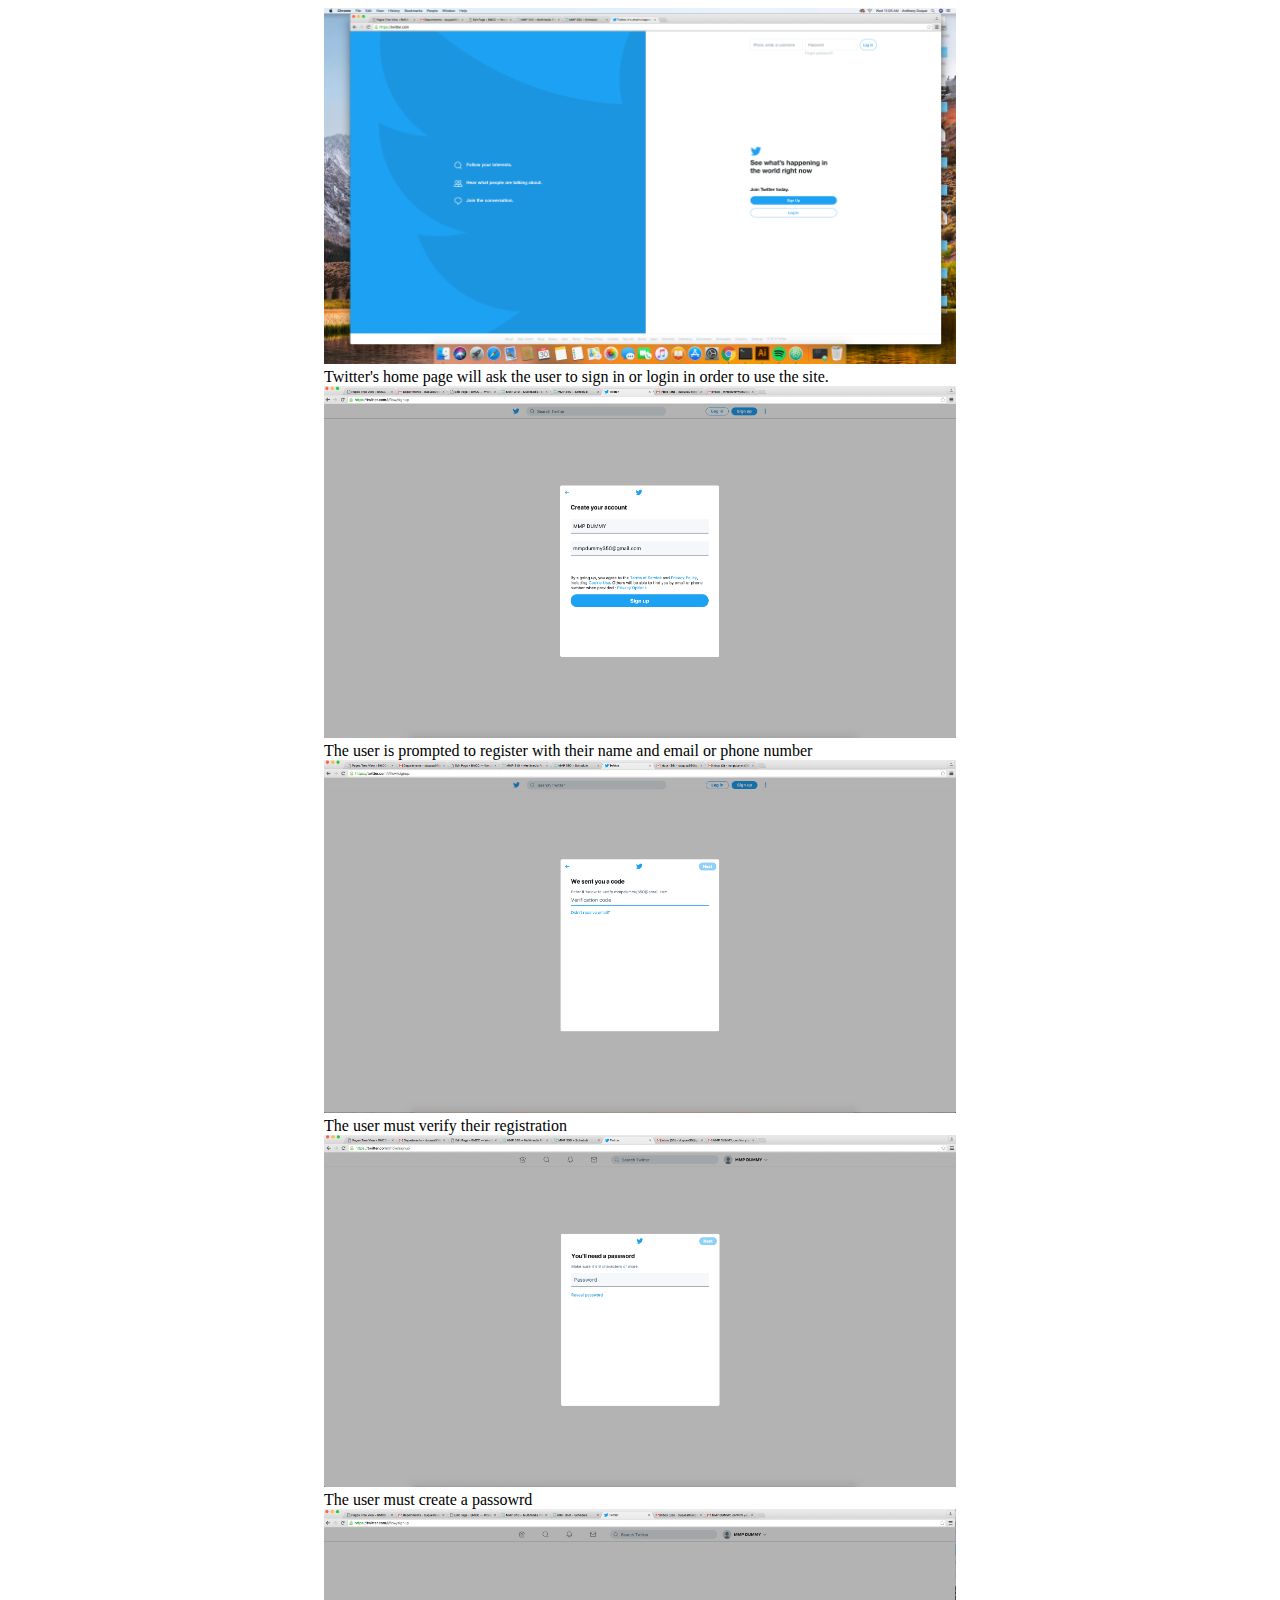
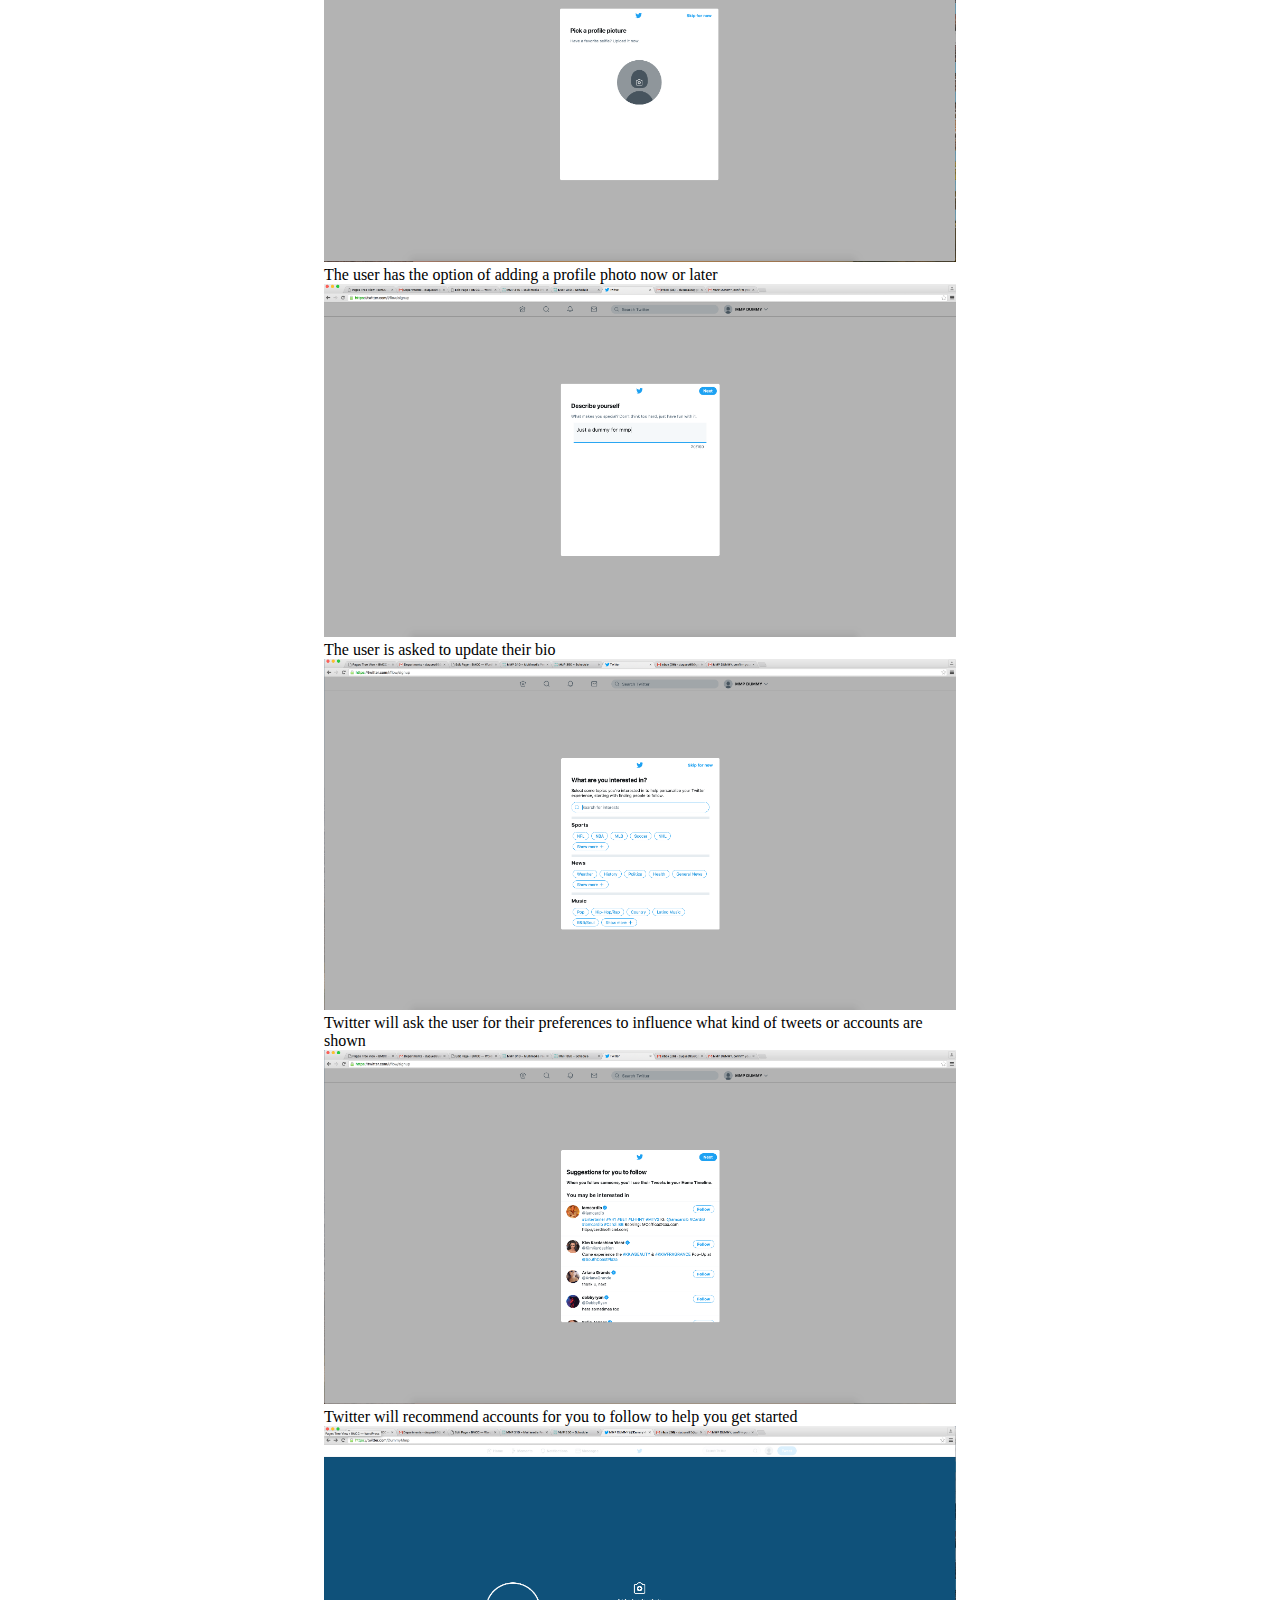
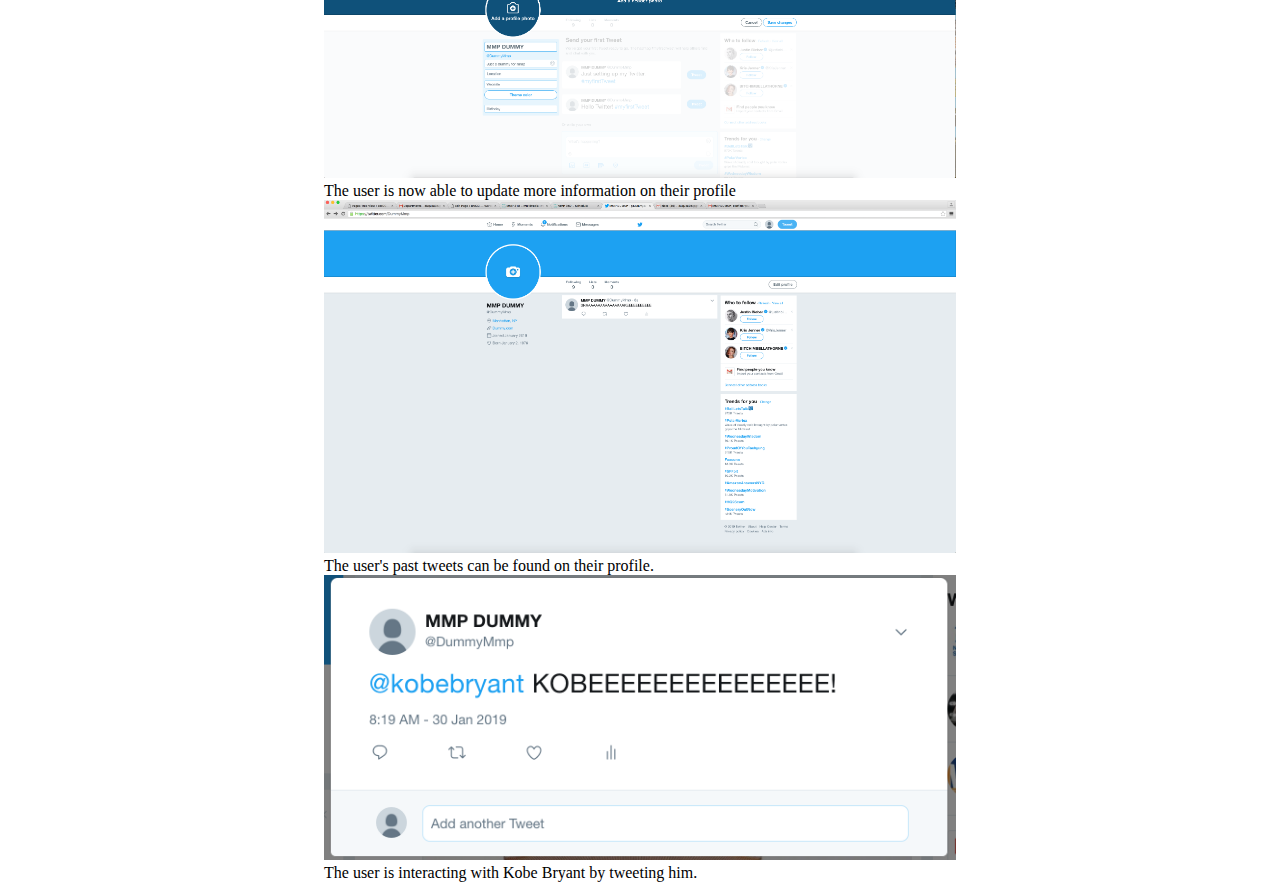
==== index.html @ 961b4f87 "add files" ====
<!DOCTYPE html>
<html lang="en" dir="ltr">
  <head>
    <meta charset="utf-8">
    <title></title>
    <style media="screen">
      .img-wrapper{
        width: 50%;
        margin: 0 auto;
      }
      img{
        width: 100%;
      }
    </style>
  </head>
  <body>
    <div class="img-wrapper">
      <img src="p1.png" alt="">
      <div class="img-text">
        Twitter's home page will ask the user to sign in or login in order to use the site.
      </div>
    </div>
    <div class="img-wrapper">
      <img src="p2.png" alt="">
      <div class="img-text">
        The user is prompted to register with their name and email or phone number
      </div>
    </div>
    <div class="img-wrapper">
      <img src="p3.png" alt="">
      <div class="img-text">
        The user must verify their registration
      </div>
    </div>
    <div class="img-wrapper">
      <img src="p4.png" alt="">
      <div class="img-text">
        The user must create a passowrd
      </div>
    </div>
    <div class="img-wrapper">
      <img src="p5.png" alt="">
      <div class="img-text">
        The user has the option of adding a profile photo now or later
      </div>
    </div>
    <div class="img-wrapper">
      <img src="p6.png" alt="">
      <div class="img-text">
        The user is asked to update their bio
      </div>
    </div>
    <div class="img-wrapper">
      <img src="p7.png" alt="">
      <div class="img-text">
        Twitter will ask the user for their preferences to influence what kind of tweets or accounts are shown
      </div>
    </div>
    <div class="img-wrapper">
      <img src="p8.png" alt="">
      Twitter will recommend accounts for you to follow to help you get started
    </div>
    <div class="img-wrapper">
      <img src="p10.png" alt="">
      <div class="img-text">
        The user is now able to update more information on their profile
      </div>
    </div>
    <div class="img-wrapper">
      <img src="p11.png" alt="">
      <div class="img-text">
        The user's past tweets can be found on their profile.
      </div>
    </div>
    <div class="img-wrapper">
      <img src="p12.png" alt="">
      <div class="img-text">
        The user is interacting with Kobe Bryant by tweeting him.
      </div>
    </div>
  </body>
</html>
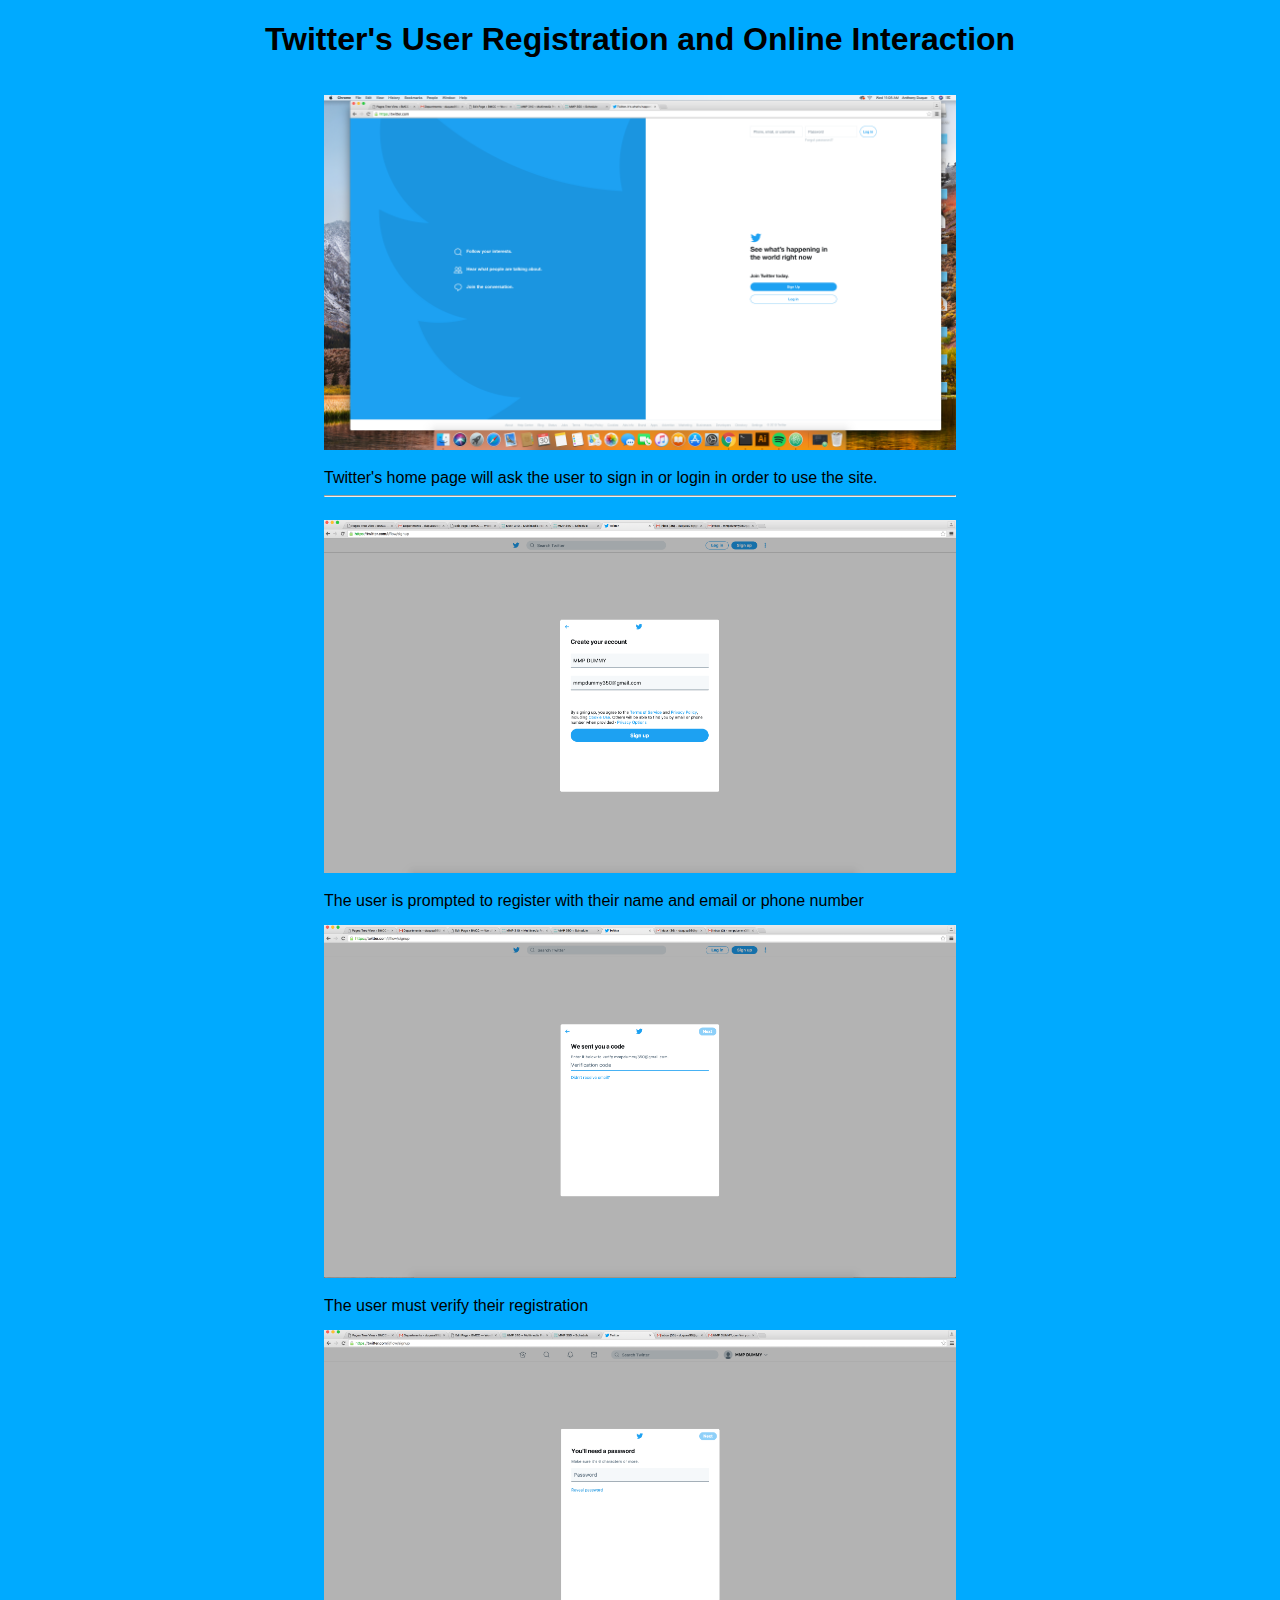
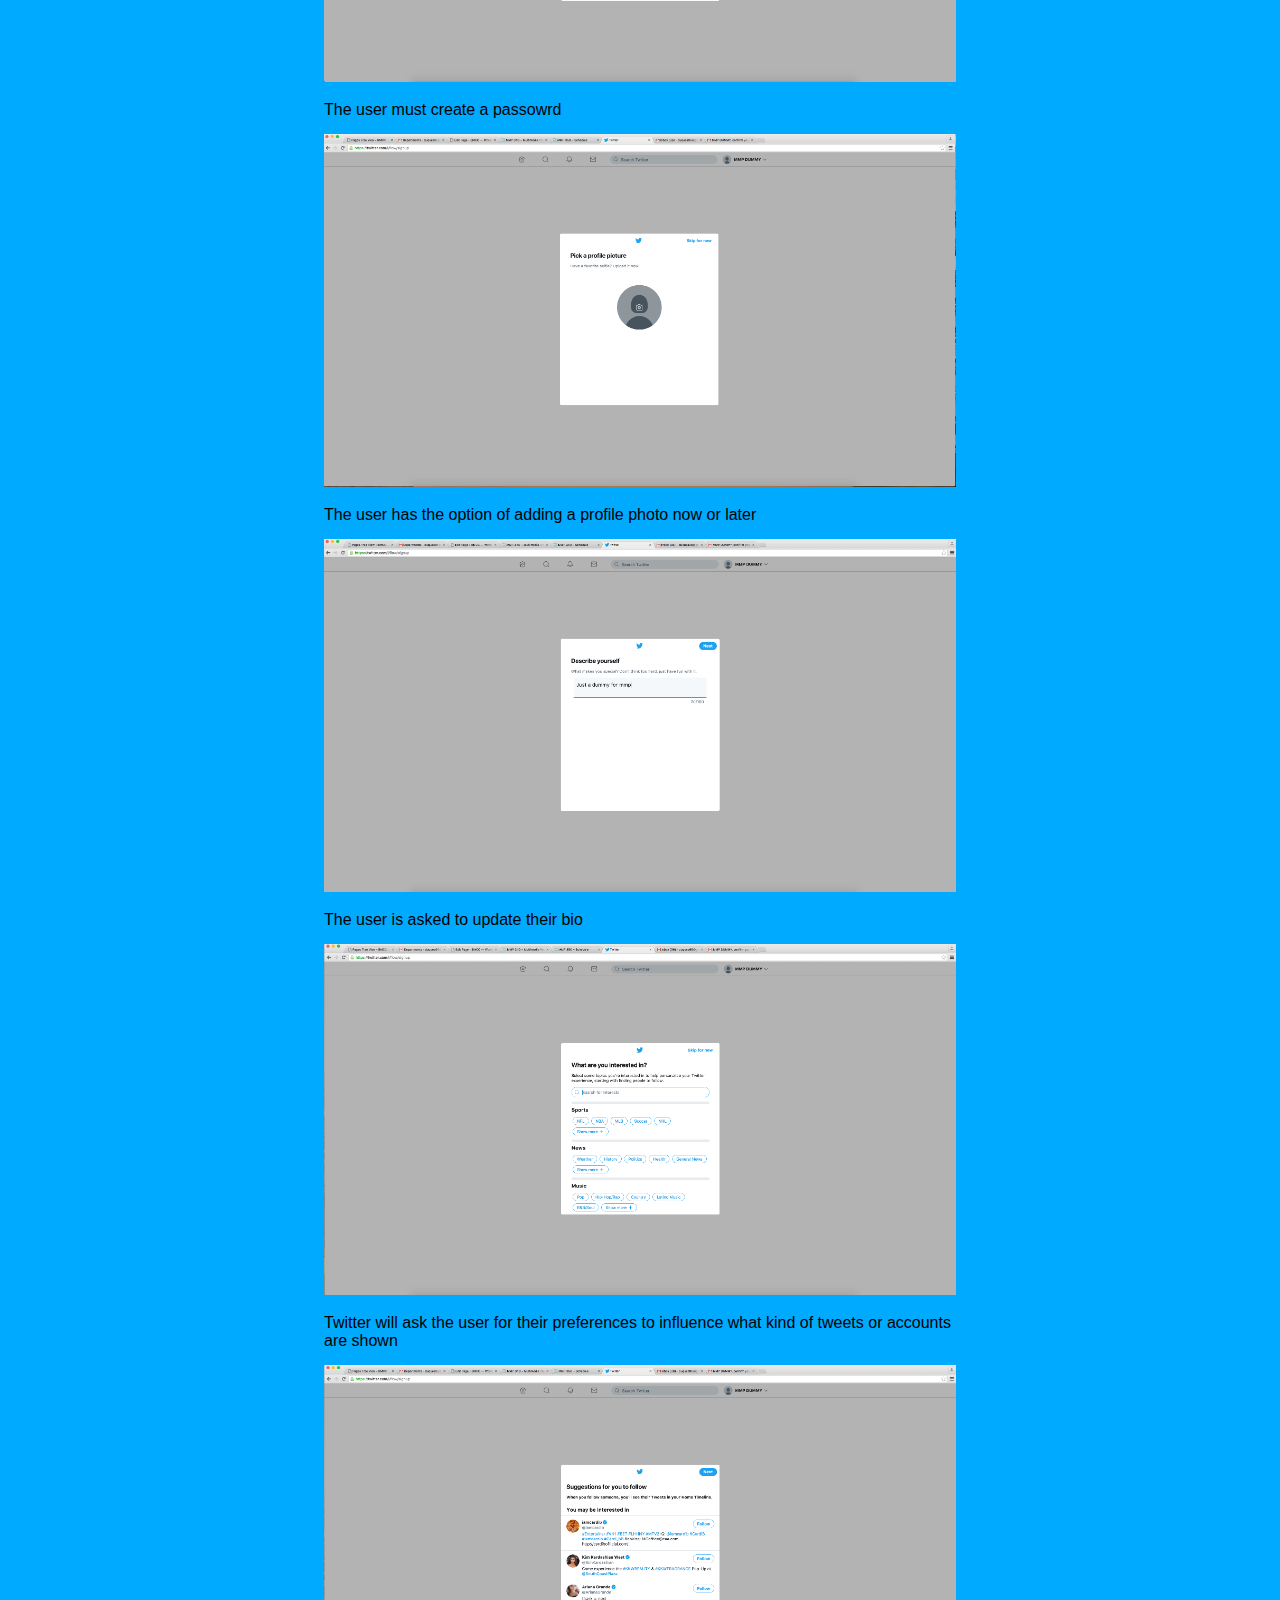
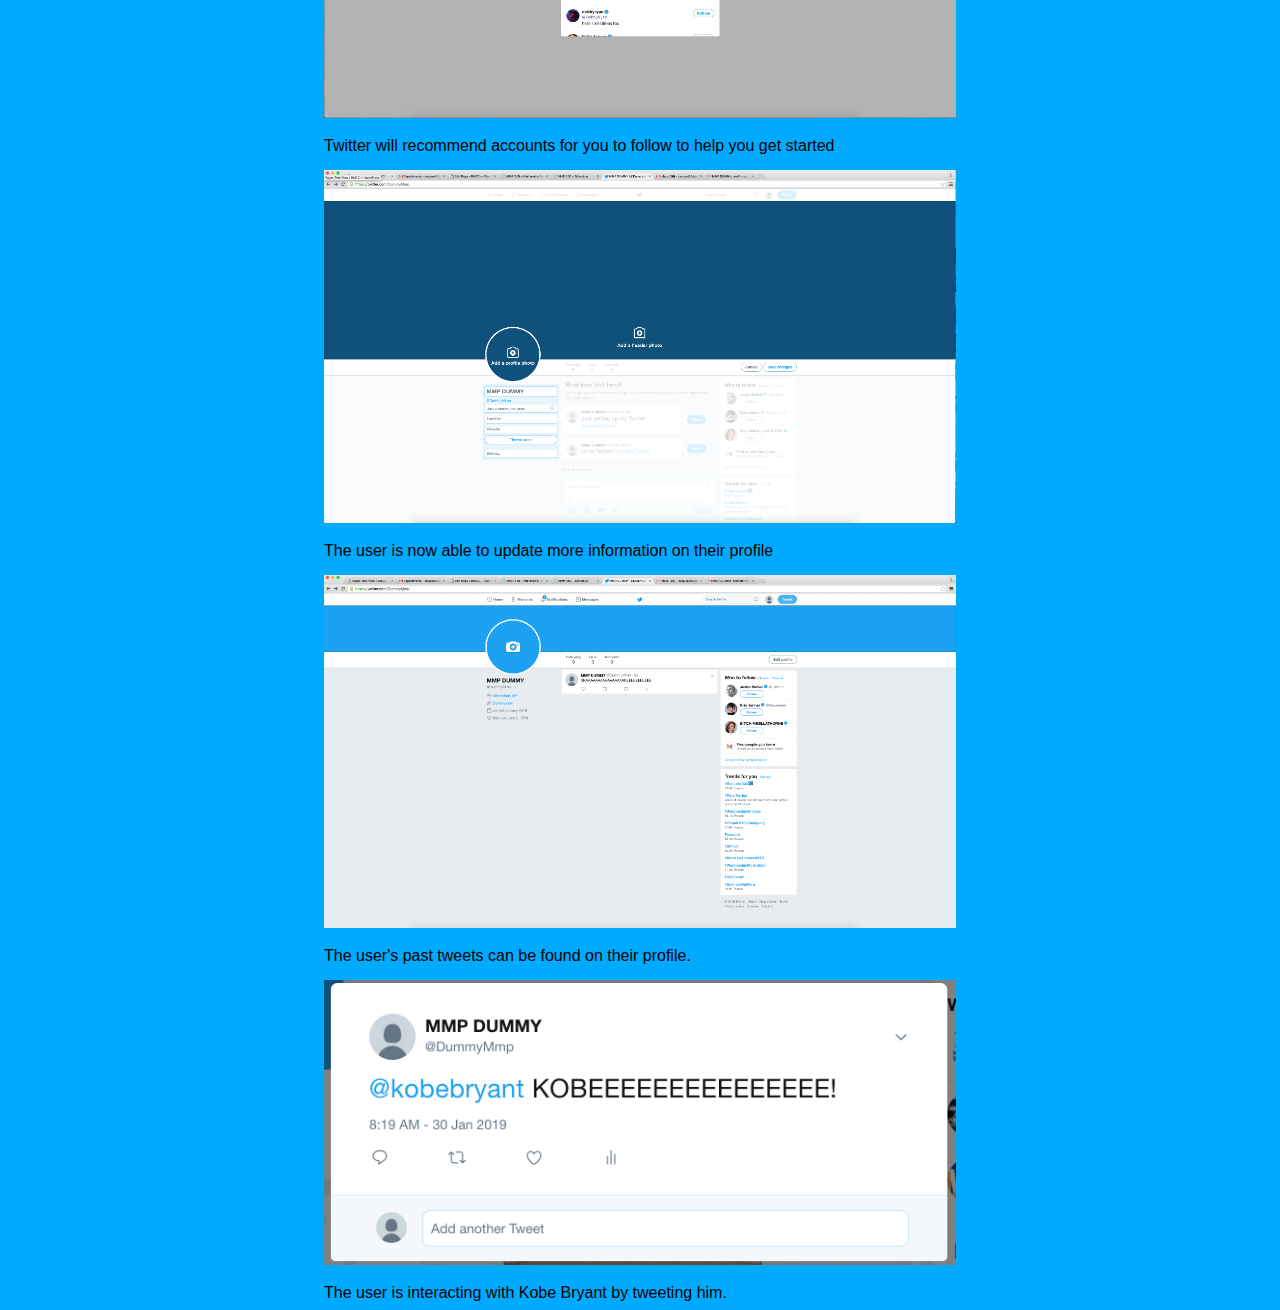
==== commit 2e89068c: "add" ====
--- a/index.html
+++ b/index.html
@@ -4,21 +4,33 @@
     <meta charset="utf-8">
     <title></title>
     <style media="screen">
+      body{
+          background-color: rgb(0,170,255);
+          font-family: Helvetica;
+      }
+      h1{
+        text-align: center;
+      }
       .img-wrapper{
         width: 50%;
         margin: 0 auto;
       }
       img{
         width: 100%;
+        margin: 15px 0;
       }
     </style>
   </head>
   <body>
+
+    <h1>Twitter's User Registration and Online Interaction</h1>
+
     <div class="img-wrapper">
       <img src="p1.png" alt="">
       <div class="img-text">
         Twitter's home page will ask the user to sign in or login in order to use the site.
       </div>
+      <hr>
     </div>
     <div class="img-wrapper">
       <img src="p2.png" alt="">
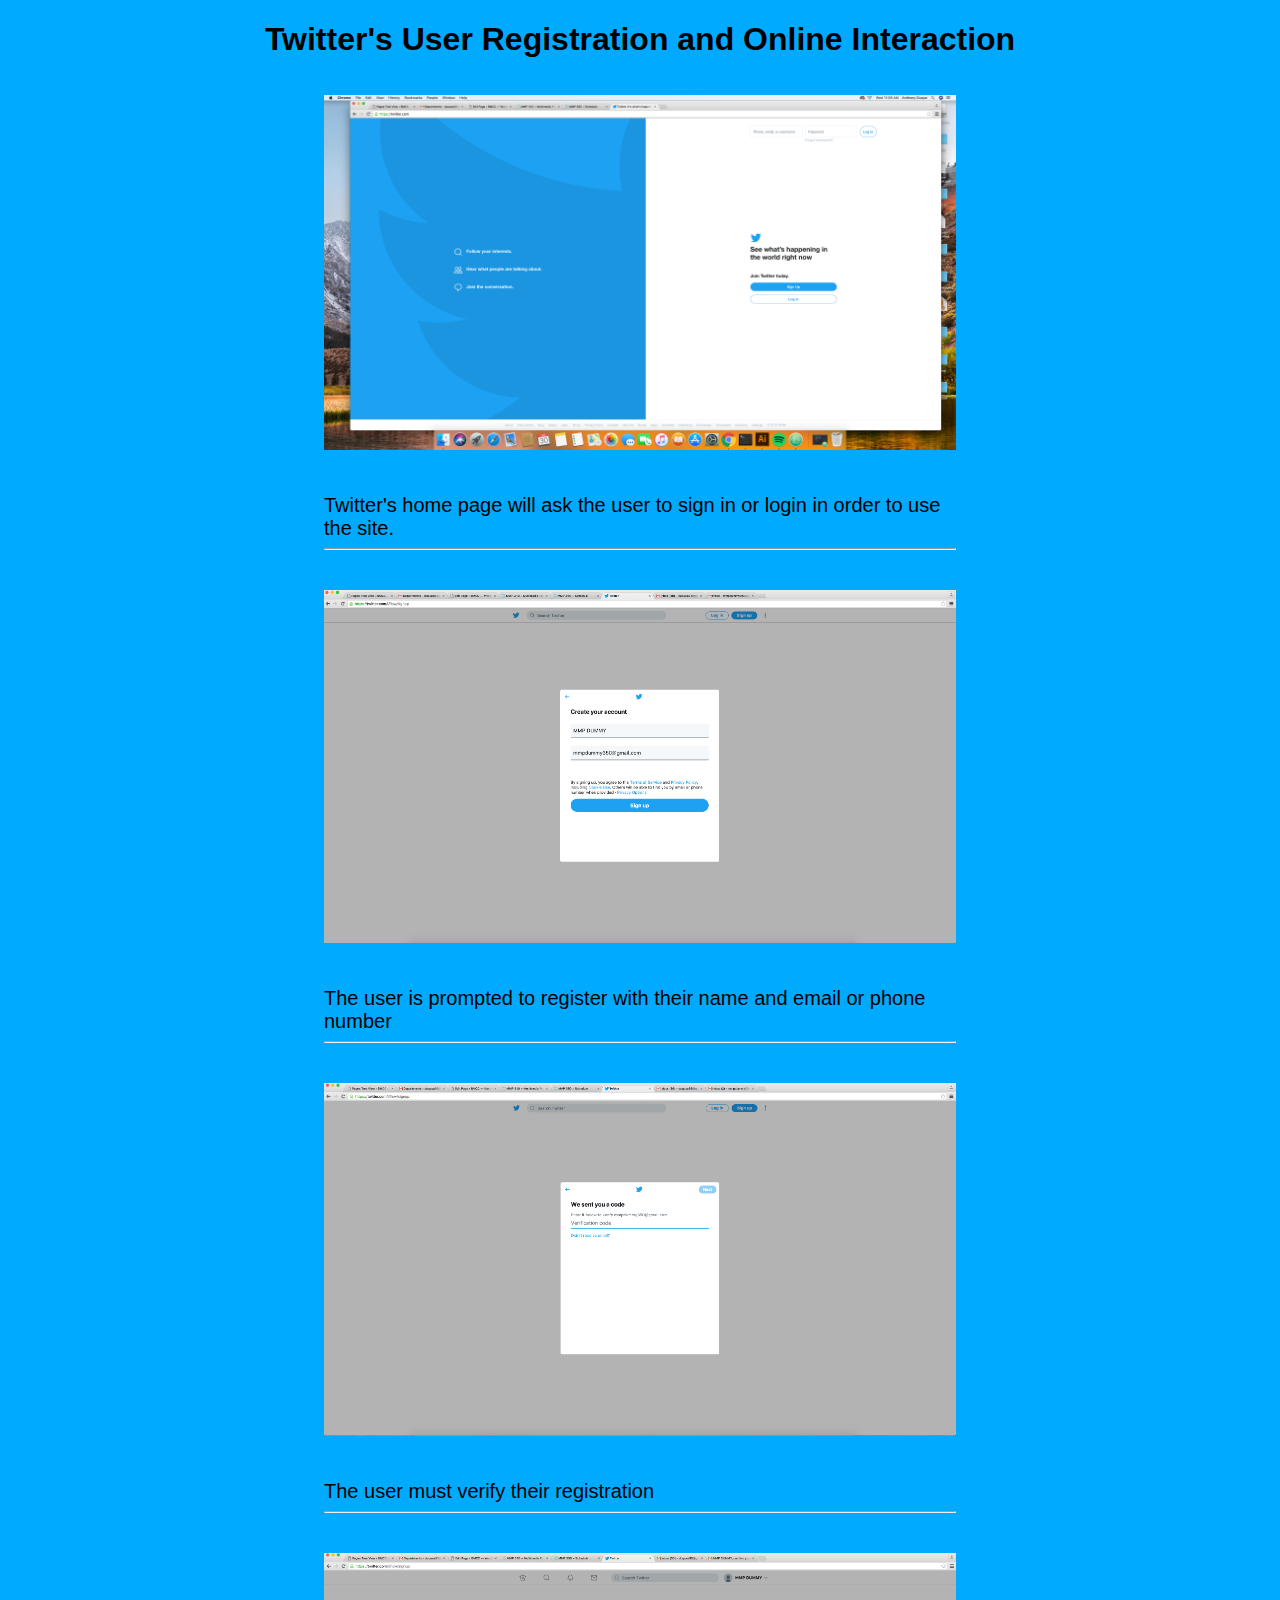
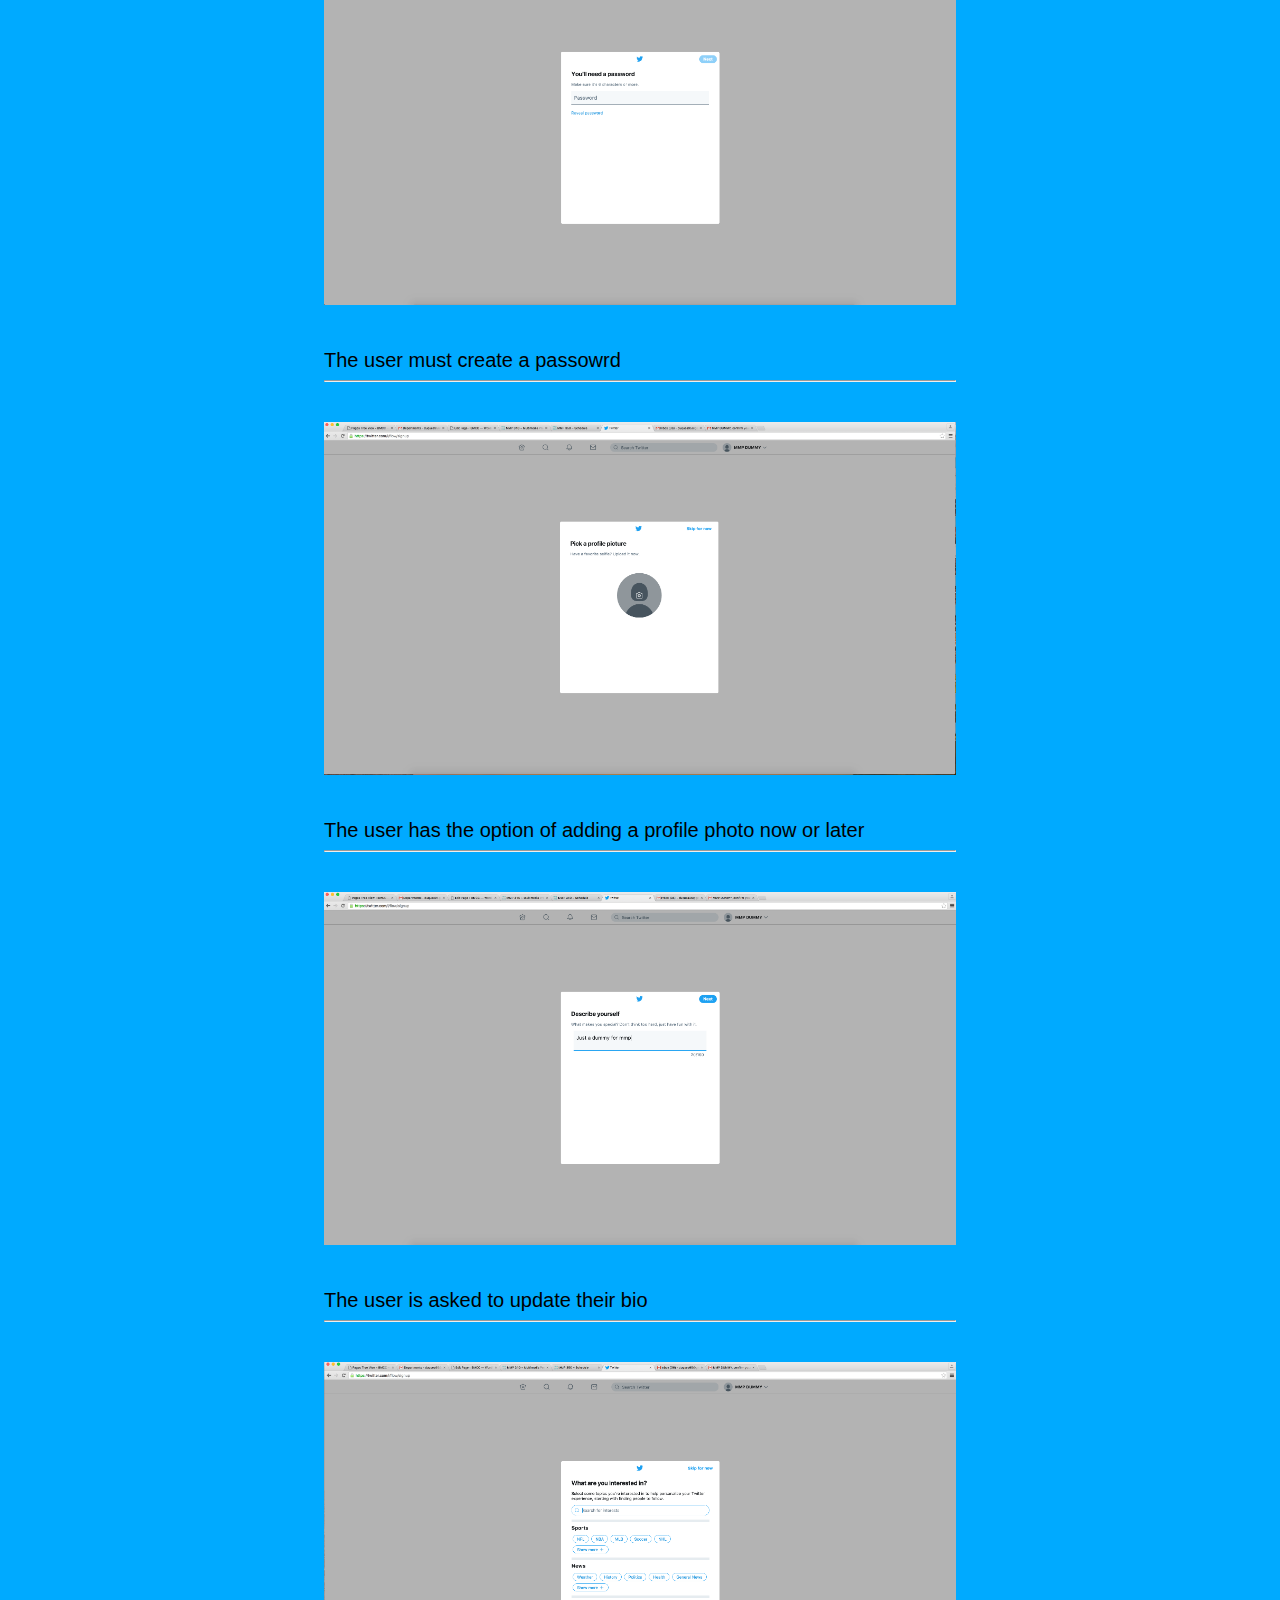
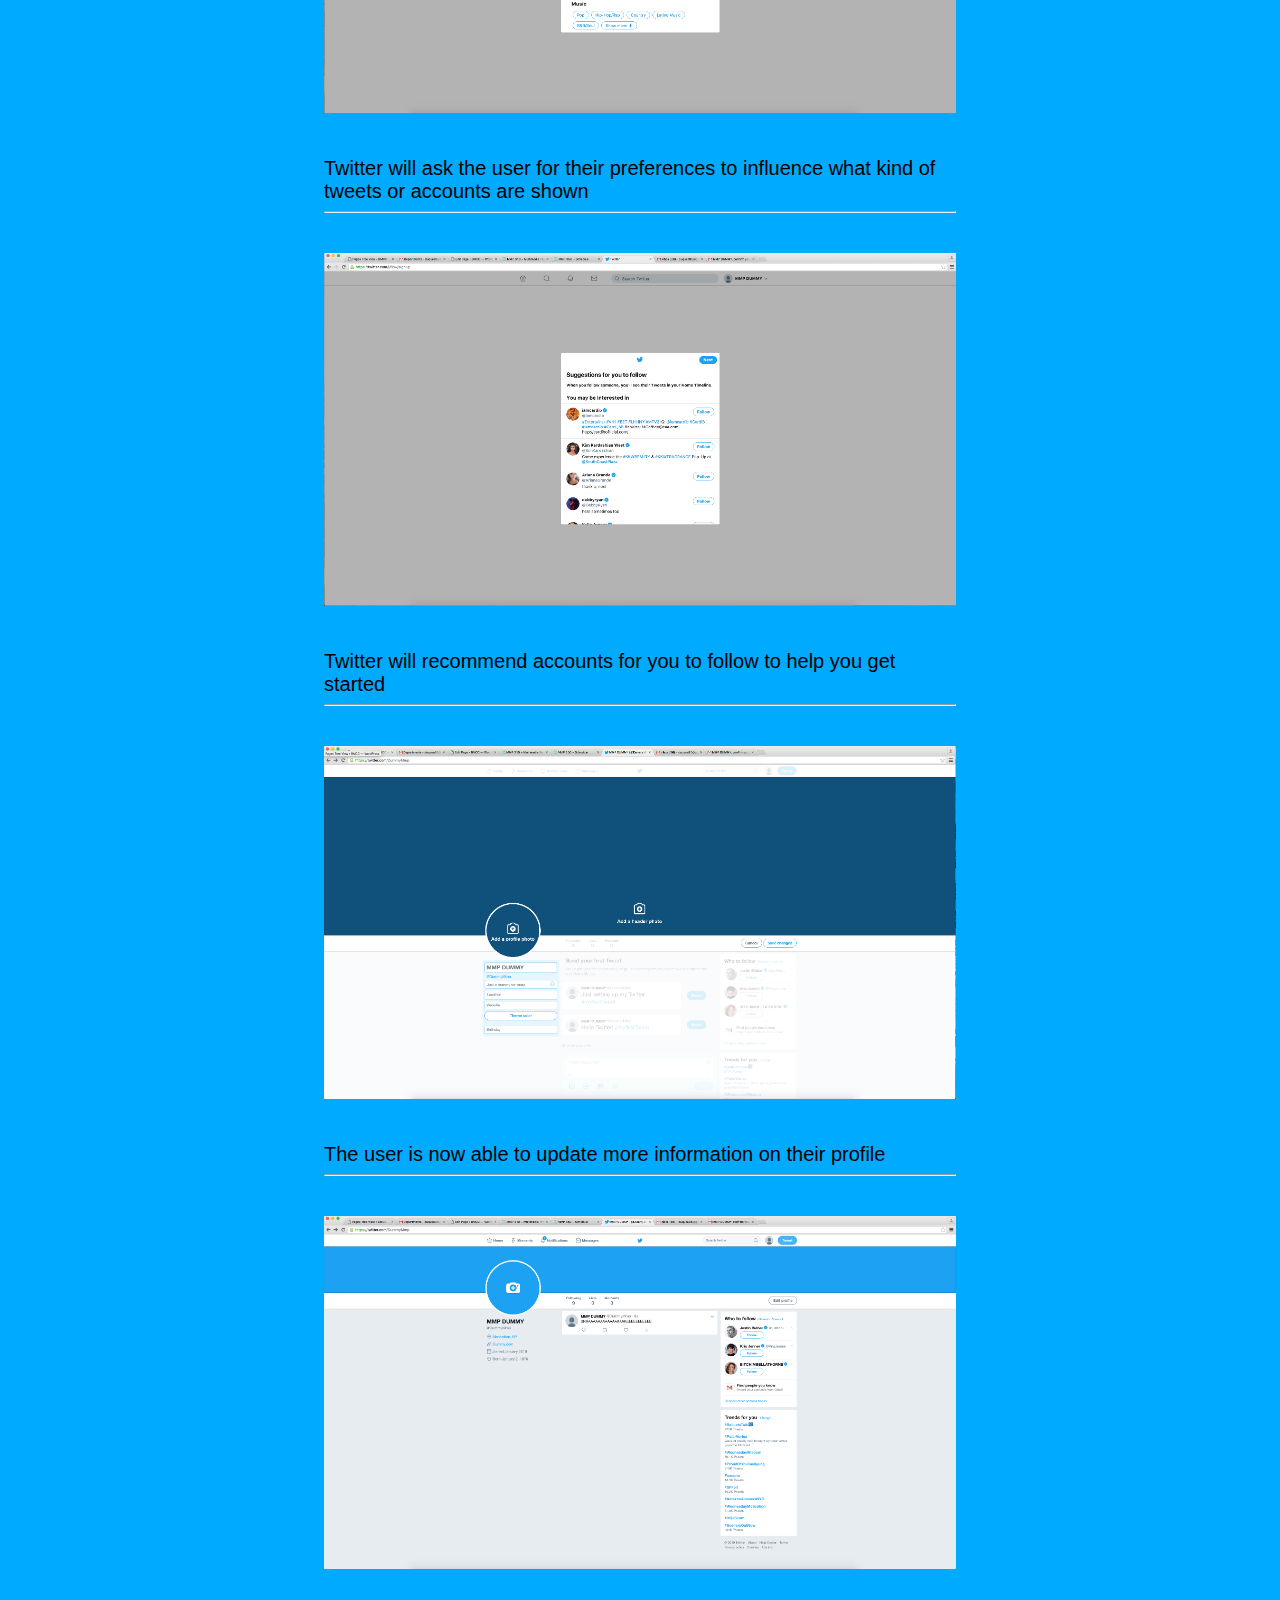
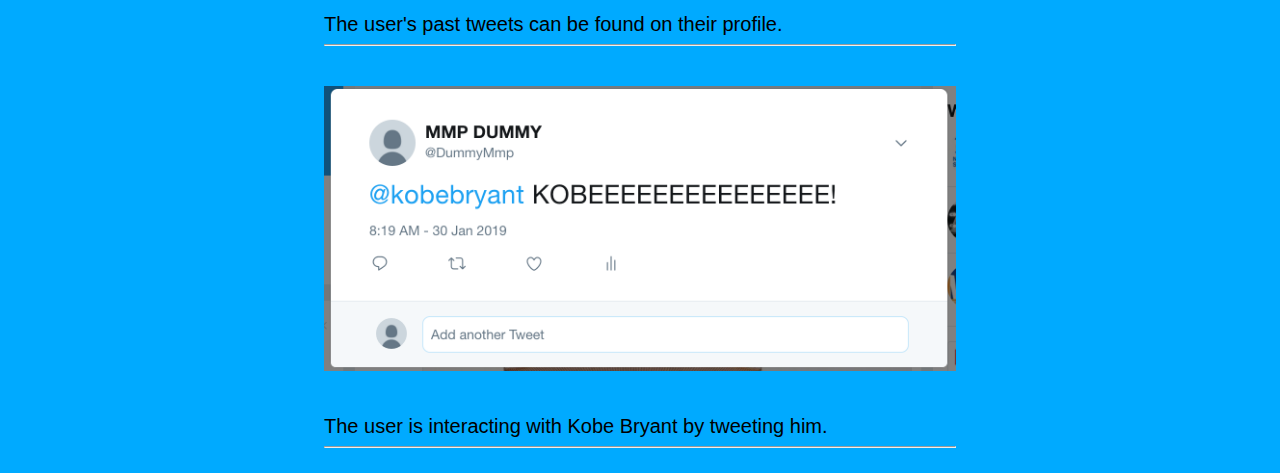
==== commit fb96604d: "add" ====
--- a/index.html
+++ b/index.html
@@ -19,6 +19,14 @@
         width: 100%;
         margin: 15px 0;
       }
+      .img-text{
+          margin-top: 25px;
+          font-size: 20px;
+          font-weight: 400;
+      }
+      hr{
+          margin-bottom: 25px;
+      }
     </style>
   </head>
   <body>
@@ -37,58 +45,70 @@
       <div class="img-text">
         The user is prompted to register with their name and email or phone number
       </div>
+      <hr>
     </div>
     <div class="img-wrapper">
       <img src="p3.png" alt="">
       <div class="img-text">
         The user must verify their registration
       </div>
+      <hr>
     </div>
     <div class="img-wrapper">
       <img src="p4.png" alt="">
       <div class="img-text">
         The user must create a passowrd
       </div>
+      <hr>
     </div>
     <div class="img-wrapper">
       <img src="p5.png" alt="">
       <div class="img-text">
         The user has the option of adding a profile photo now or later
       </div>
+      <hr>
     </div>
     <div class="img-wrapper">
       <img src="p6.png" alt="">
       <div class="img-text">
         The user is asked to update their bio
       </div>
+      <hr>
     </div>
     <div class="img-wrapper">
       <img src="p7.png" alt="">
       <div class="img-text">
         Twitter will ask the user for their preferences to influence what kind of tweets or accounts are shown
       </div>
+      <hr>
     </div>
     <div class="img-wrapper">
       <img src="p8.png" alt="">
-      Twitter will recommend accounts for you to follow to help you get started
+      <div class="img-text">
+          Twitter will recommend accounts for you to follow to help you get started
+      </div>
+      <hr>
     </div>
     <div class="img-wrapper">
       <img src="p10.png" alt="">
       <div class="img-text">
         The user is now able to update more information on their profile
       </div>
+      <hr>
     </div>
     <div class="img-wrapper">
       <img src="p11.png" alt="">
       <div class="img-text">
         The user's past tweets can be found on their profile.
       </div>
+      <hr>
     </div>
     <div class="img-wrapper">
       <img src="p12.png" alt="">
       <div class="img-text">
         The user is interacting with Kobe Bryant by tweeting him.
       </div>
+      <hr>
     </div>
   </body>
 </html>
